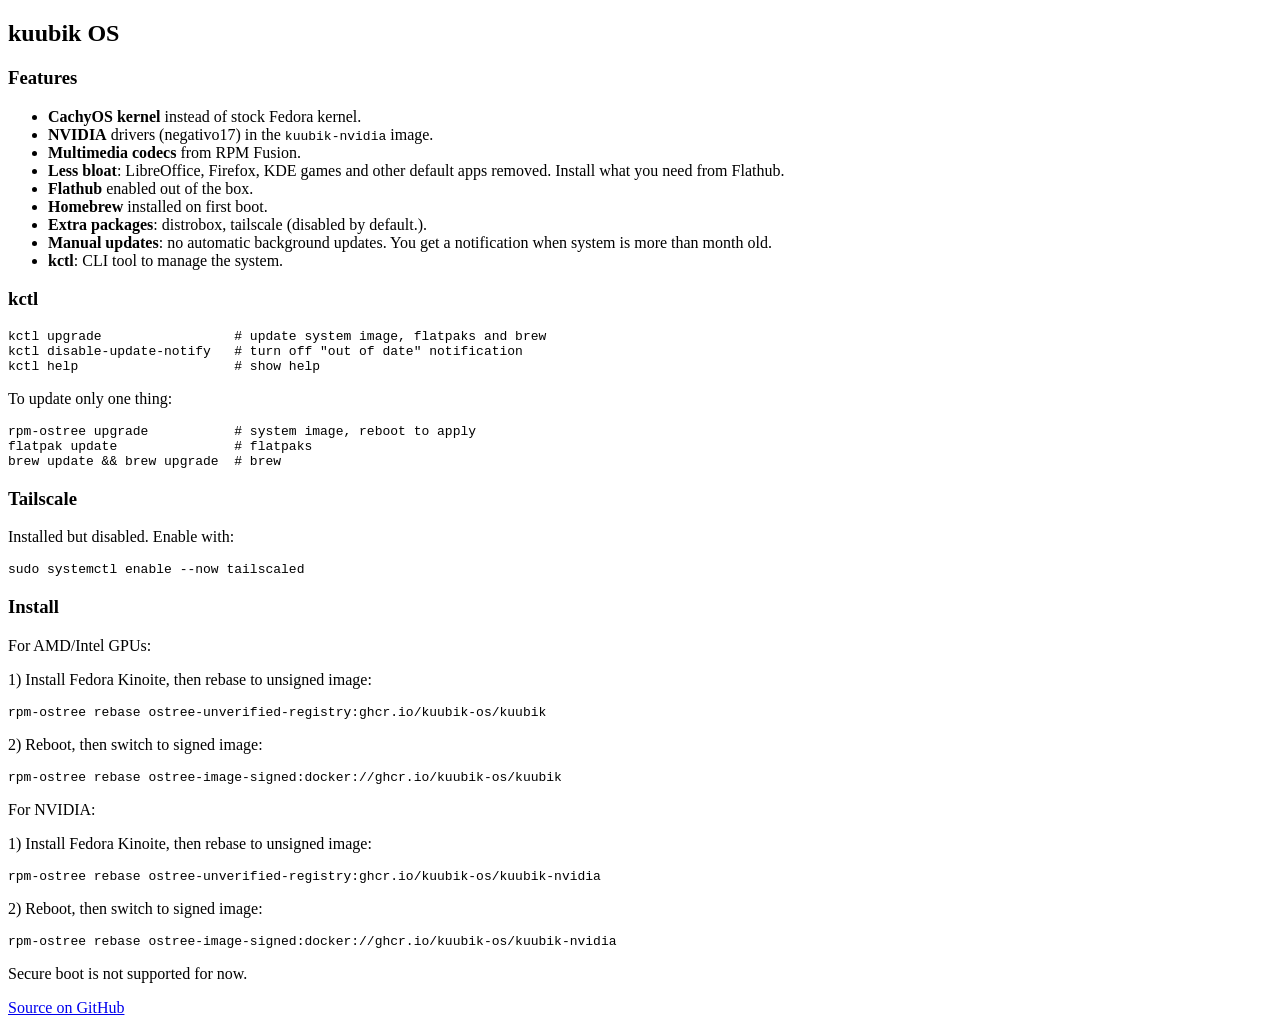
==== index.html @ f0532c1b "Update index.html" ====
<!doctype html>
<html>
  <head>
    <meta charset="utf-8">
    <title>kuubik OS</title>
    <meta name="color-scheme" content="light dark">
  </head>
  <body>
    <h2>kuubik OS</h2>
    <h3>Features</h3>
    <ul>
      <li><b>CachyOS kernel</b> instead of stock Fedora kernel.</li>
      <li><b>NVIDIA</b> drivers (negativo17) in the <code>kuubik-nvidia</code> image.</li>
      <li><b>Multimedia codecs</b> from RPM Fusion.</li>
      <li><b>Less bloat</b>: LibreOffice, Firefox, KDE games and other default apps removed. Install what you need from Flathub.</li>
      <li><b>Flathub</b> enabled out of the box.</li>
      <li><b>Homebrew</b> installed on first boot.</li>
      <li><b>Extra packages</b>: distrobox, tailscale (disabled by default.).</li>
      <li><b>Manual updates</b>: no automatic background updates. You get a notification when system is more than month old.</li>
      <li><b>kctl</b>: CLI tool to manage the system.</li>
    </ul>

    <h3>kctl</h3>
    <pre>kctl upgrade                 # update system image, flatpaks and brew
kctl disable-update-notify   # turn off "out of date" notification
kctl help                    # show help</pre>
    <p>To update only one thing:</p>
    <pre>rpm-ostree upgrade           # system image, reboot to apply
flatpak update               # flatpaks
brew update && brew upgrade  # brew</pre>

    <h3>Tailscale</h3>
    <p>Installed but disabled. Enable with:</p>
    <pre>sudo systemctl enable --now tailscaled</pre>

    <h3>Install</h3>
    <p>For AMD/Intel GPUs: </p>
    <p>1) Install Fedora Kinoite, then rebase to unsigned image:</p>
    <pre>rpm-ostree rebase ostree-unverified-registry:ghcr.io/kuubik-os/kuubik</pre>
    <p>2) Reboot, then switch to signed image:</p>
    <pre>rpm-ostree rebase ostree-image-signed:docker://ghcr.io/kuubik-os/kuubik</pre>
    <p>For NVIDIA: </p>
    <p>1) Install Fedora Kinoite, then rebase to unsigned image:</p>
    <pre>rpm-ostree rebase ostree-unverified-registry:ghcr.io/kuubik-os/kuubik-nvidia</pre>
    <p>2) Reboot, then switch to signed image:</p>
    <pre>rpm-ostree rebase ostree-image-signed:docker://ghcr.io/kuubik-os/kuubik-nvidia</pre>
    
    <p>Secure boot is not supported for now.</p>

    <p><a href="https://github.com/kuubik-os/kuubik">Source on GitHub</a></p>
  </body>
</html>
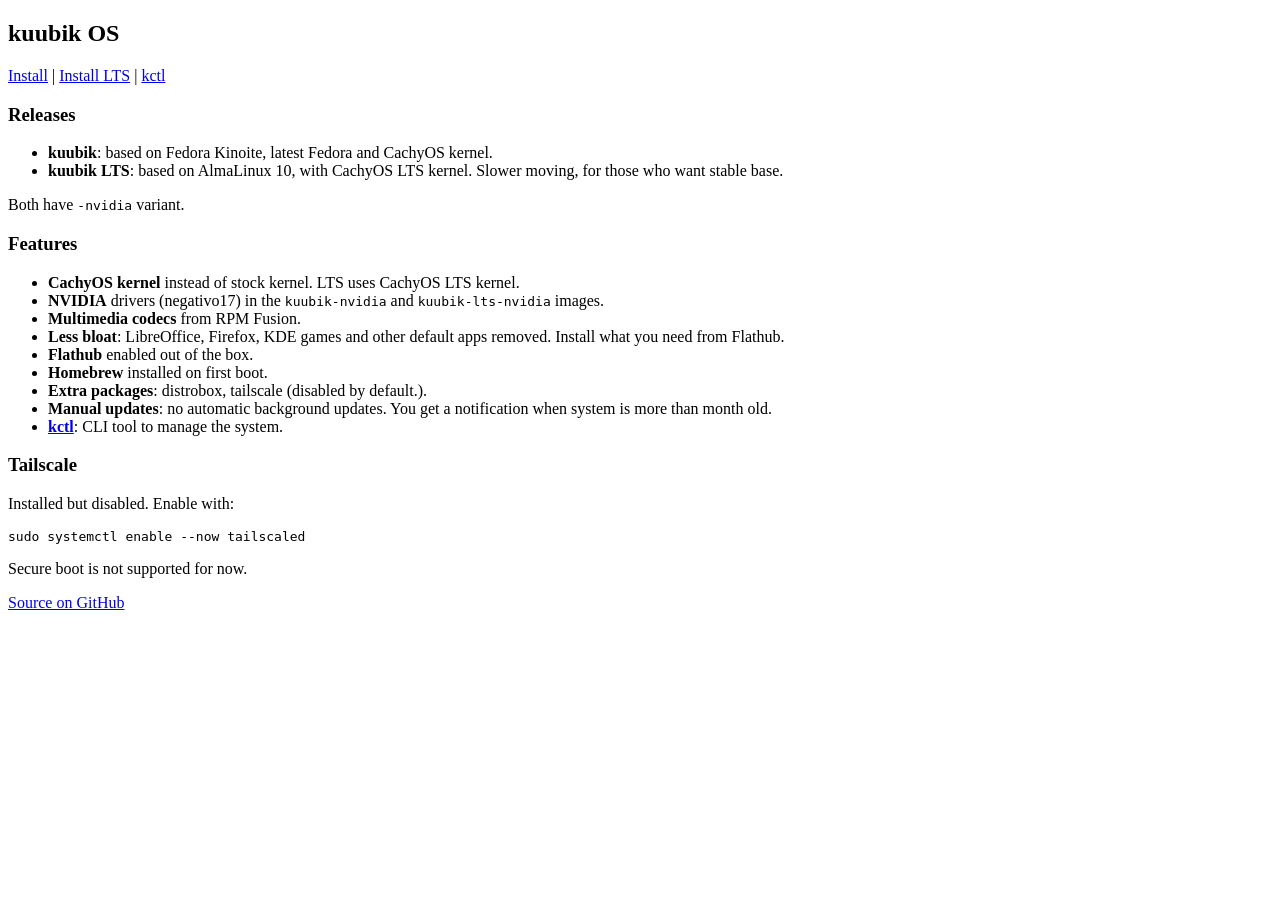
==== commit c3721314: "add lts mention; split to subpages" ====
--- a/index.html
+++ b/index.html
@@ -7,44 +7,32 @@
   </head>
   <body>
     <h2>kuubik OS</h2>
+    <p><a href="install.html">Install</a> | <a href="install-lts.html">Install LTS</a> | <a href="kctl.html">kctl</a></p>
+
+    <h3>Releases</h3>
+    <ul>
+      <li><b>kuubik</b>: based on Fedora Kinoite, latest Fedora and CachyOS kernel.</li>
+      <li><b>kuubik LTS</b>: based on AlmaLinux 10, with CachyOS LTS kernel. Slower moving, for those who want stable base.</li>
+    </ul>
+    <p>Both have <code>-nvidia</code> variant.</p>
+
     <h3>Features</h3>
     <ul>
-      <li><b>CachyOS kernel</b> instead of stock Fedora kernel.</li>
-      <li><b>NVIDIA</b> drivers (negativo17) in the <code>kuubik-nvidia</code> image.</li>
+      <li><b>CachyOS kernel</b> instead of stock kernel. LTS uses CachyOS LTS kernel.</li>
+      <li><b>NVIDIA</b> drivers (negativo17) in the <code>kuubik-nvidia</code> and <code>kuubik-lts-nvidia</code> images.</li>
       <li><b>Multimedia codecs</b> from RPM Fusion.</li>
       <li><b>Less bloat</b>: LibreOffice, Firefox, KDE games and other default apps removed. Install what you need from Flathub.</li>
       <li><b>Flathub</b> enabled out of the box.</li>
       <li><b>Homebrew</b> installed on first boot.</li>
       <li><b>Extra packages</b>: distrobox, tailscale (disabled by default.).</li>
       <li><b>Manual updates</b>: no automatic background updates. You get a notification when system is more than month old.</li>
-      <li><b>kctl</b>: CLI tool to manage the system.</li>
+      <li><b><a href="kctl.html">kctl</a></b>: CLI tool to manage the system.</li>
     </ul>
-
-    <h3>kctl</h3>
-    <pre>kctl upgrade                 # update system image, flatpaks and brew
-kctl disable-update-notify   # turn off "out of date" notification
-kctl help                    # show help</pre>
-    <p>To update only one thing:</p>
-    <pre>rpm-ostree upgrade           # system image, reboot to apply
-flatpak update               # flatpaks
-brew update && brew upgrade  # brew</pre>
 
     <h3>Tailscale</h3>
     <p>Installed but disabled. Enable with:</p>
     <pre>sudo systemctl enable --now tailscaled</pre>
 
-    <h3>Install</h3>
-    <p>For AMD/Intel GPUs: </p>
-    <p>1) Install Fedora Kinoite, then rebase to unsigned image:</p>
-    <pre>rpm-ostree rebase ostree-unverified-registry:ghcr.io/kuubik-os/kuubik</pre>
-    <p>2) Reboot, then switch to signed image:</p>
-    <pre>rpm-ostree rebase ostree-image-signed:docker://ghcr.io/kuubik-os/kuubik</pre>
-    <p>For NVIDIA: </p>
-    <p>1) Install Fedora Kinoite, then rebase to unsigned image:</p>
-    <pre>rpm-ostree rebase ostree-unverified-registry:ghcr.io/kuubik-os/kuubik-nvidia</pre>
-    <p>2) Reboot, then switch to signed image:</p>
-    <pre>rpm-ostree rebase ostree-image-signed:docker://ghcr.io/kuubik-os/kuubik-nvidia</pre>
-    
     <p>Secure boot is not supported for now.</p>
 
     <p><a href="https://github.com/kuubik-os/kuubik">Source on GitHub</a></p>
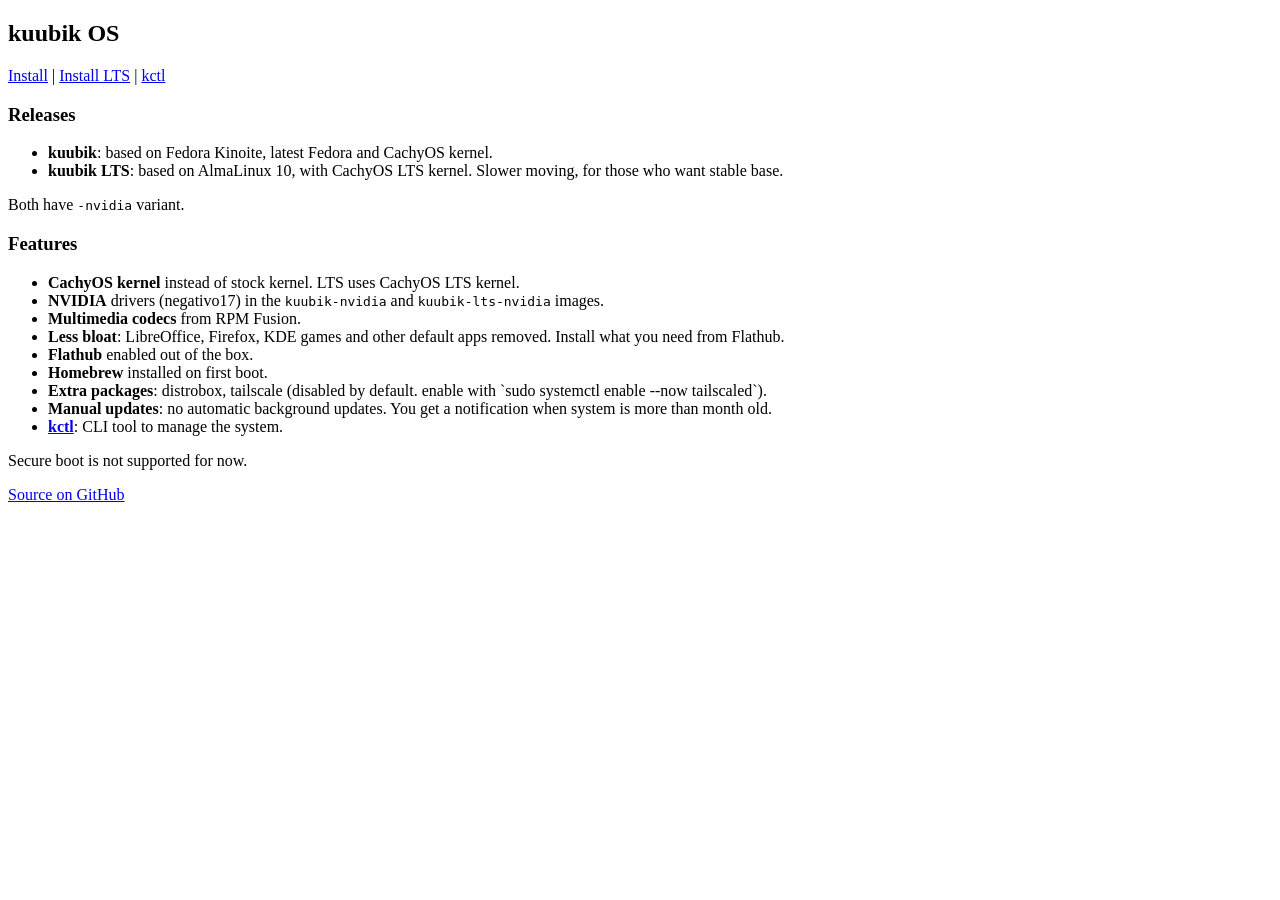
==== commit a24380fb: "remove extra tailscale block" ====
--- a/index.html
+++ b/index.html
@@ -24,14 +24,10 @@
       <li><b>Less bloat</b>: LibreOffice, Firefox, KDE games and other default apps removed. Install what you need from Flathub.</li>
       <li><b>Flathub</b> enabled out of the box.</li>
       <li><b>Homebrew</b> installed on first boot.</li>
-      <li><b>Extra packages</b>: distrobox, tailscale (disabled by default.).</li>
+      <li><b>Extra packages</b>: distrobox, tailscale (disabled by default. enable with `sudo systemctl enable --now tailscaled`).</li>
       <li><b>Manual updates</b>: no automatic background updates. You get a notification when system is more than month old.</li>
       <li><b><a href="kctl.html">kctl</a></b>: CLI tool to manage the system.</li>
     </ul>
-
-    <h3>Tailscale</h3>
-    <p>Installed but disabled. Enable with:</p>
-    <pre>sudo systemctl enable --now tailscaled</pre>
 
     <p>Secure boot is not supported for now.</p>
 
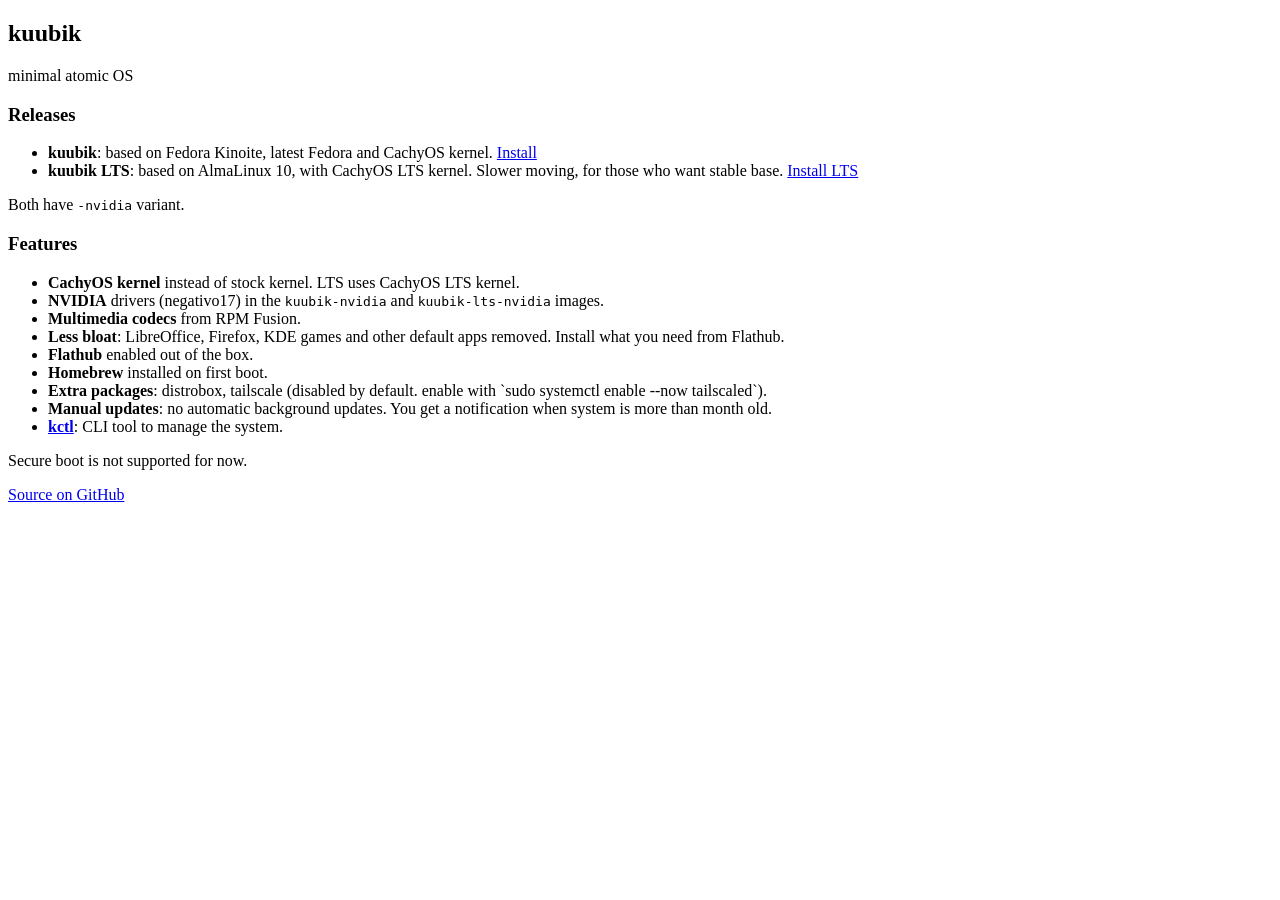
==== commit 41f250bf: "Update index.html" ====
--- a/index.html
+++ b/index.html
@@ -2,17 +2,16 @@
 <html>
   <head>
     <meta charset="utf-8">
-    <title>kuubik OS</title>
+    <title>kuubik</title>
+    <h2>kuubik</h2>
+    <p>minimal atomic OS</p>
     <meta name="color-scheme" content="light dark">
   </head>
   <body>
-    <h2>kuubik OS</h2>
-    <p><a href="install.html">Install</a> | <a href="install-lts.html">Install LTS</a> | <a href="kctl.html">kctl</a></p>
-
     <h3>Releases</h3>
     <ul>
-      <li><b>kuubik</b>: based on Fedora Kinoite, latest Fedora and CachyOS kernel.</li>
-      <li><b>kuubik LTS</b>: based on AlmaLinux 10, with CachyOS LTS kernel. Slower moving, for those who want stable base.</li>
+      <li><b>kuubik</b>: based on Fedora Kinoite, latest Fedora and CachyOS kernel. <a href="install.html">Install</a> </li>
+      <li><b>kuubik LTS</b>: based on AlmaLinux 10, with CachyOS LTS kernel. Slower moving, for those who want stable base. <a href="install-lts.html">Install LTS</a> </li>
     </ul>
     <p>Both have <code>-nvidia</code> variant.</p>
 
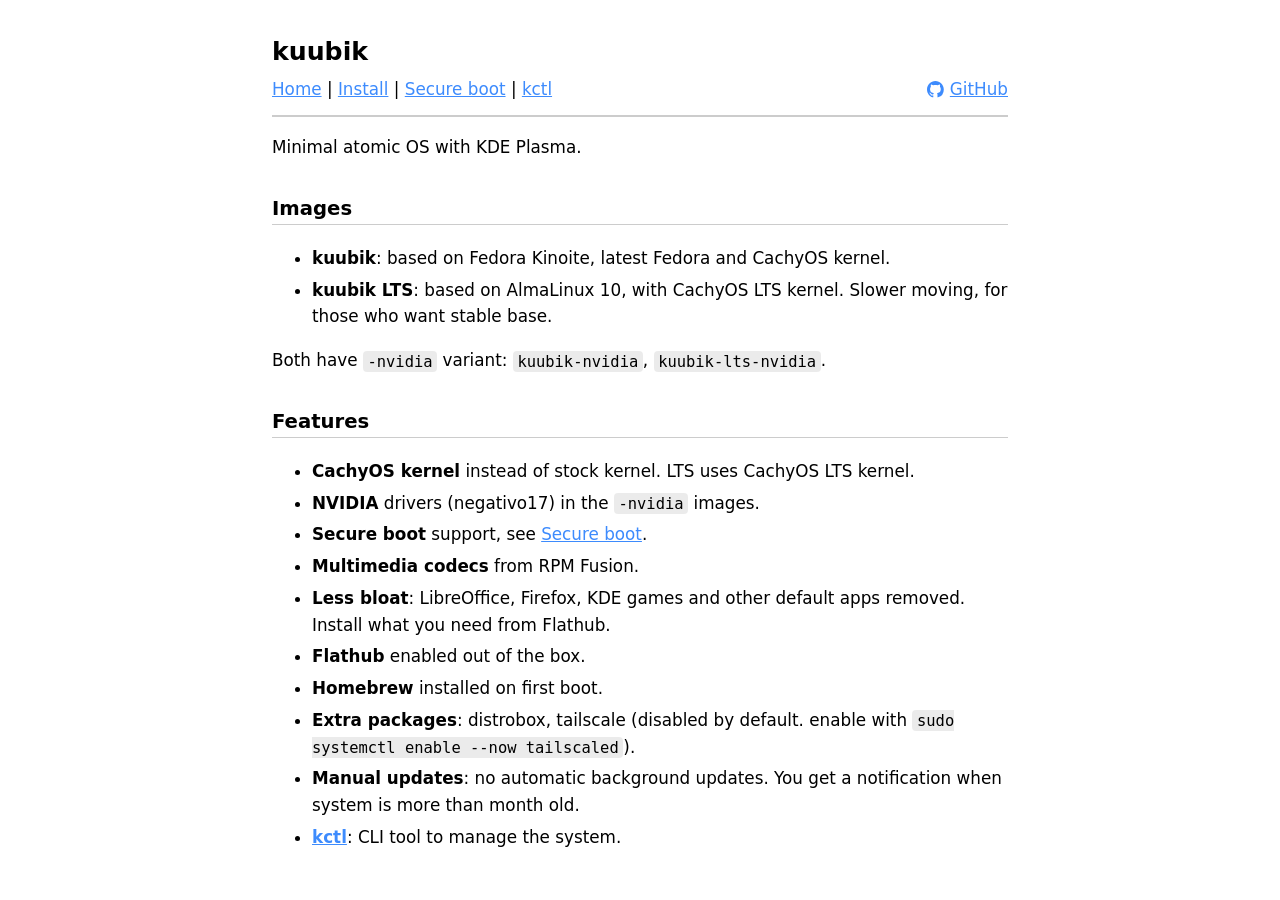
==== commit accdf16d: "sync with OS state; add styling" ====
--- a/index.html
+++ b/index.html
@@ -3,33 +3,36 @@
   <head>
     <meta charset="utf-8">
     <title>kuubik</title>
-    <h2>kuubik</h2>
-    <p>minimal atomic OS</p>
     <meta name="color-scheme" content="light dark">
+    <link rel="stylesheet" href="style.css">
   </head>
   <body>
-    <h3>Releases</h3>
+    <h2>kuubik</h2>
+    <p><span><a href="index.html">Home</a> | <a href="install.html">Install</a> | <a href="secureboot.html">Secure boot</a> | <a href="kctl.html">kctl</a></span>
+      <a class="gh" href="https://github.com/kuubik-os/kuubik"><svg viewBox="0 0 16 16" aria-hidden="true"><path fill="currentColor" d="M8 0C3.58 0 0 3.58 0 8c0 3.54 2.29 6.53 5.47 7.59.4.07.55-.17.55-.38 0-.19-.01-.82-.01-1.49-2.01.37-2.53-.49-2.69-.94-.09-.23-.48-.94-.82-1.13-.28-.15-.68-.52-.01-.53.63-.01 1.08.58 1.23.82.72 1.21 1.87.87 2.33.66.07-.52.28-.87.51-1.07-1.78-.2-3.64-.89-3.64-3.95 0-.87.31-1.59.82-2.15-.08-.2-.36-1.02.08-2.12 0 0 .67-.21 2.2.82.64-.18 1.32-.27 2-.27.68 0 1.36.09 2 .27 1.53-1.04 2.2-.82 2.2-.82.44 1.1.16 1.92.08 2.12.51.56.82 1.27.82 2.15 0 3.07-1.87 3.75-3.65 3.95.29.25.54.73.54 1.48 0 1.07-.01 1.93-.01 2.2 0 .21.15.46.55.38A8.013 8.013 0 0016 8c0-4.42-3.58-8-8-8z"/></svg>GitHub</a>
+    </p>
+
+    <p>Minimal atomic OS with KDE Plasma.</p>
+
+    <h3>Images</h3>
     <ul>
-      <li><b>kuubik</b>: based on Fedora Kinoite, latest Fedora and CachyOS kernel. <a href="install.html">Install</a> </li>
-      <li><b>kuubik LTS</b>: based on AlmaLinux 10, with CachyOS LTS kernel. Slower moving, for those who want stable base. <a href="install-lts.html">Install LTS</a> </li>
+      <li><b>kuubik</b>: based on Fedora Kinoite, latest Fedora and CachyOS kernel.</li>
+      <li><b>kuubik LTS</b>: based on AlmaLinux 10, with CachyOS LTS kernel. Slower moving, for those who want stable base.</li>
     </ul>
-    <p>Both have <code>-nvidia</code> variant.</p>
+    <p>Both have <code>-nvidia</code> variant: <code>kuubik-nvidia</code>, <code>kuubik-lts-nvidia</code>.</p>
 
     <h3>Features</h3>
     <ul>
       <li><b>CachyOS kernel</b> instead of stock kernel. LTS uses CachyOS LTS kernel.</li>
-      <li><b>NVIDIA</b> drivers (negativo17) in the <code>kuubik-nvidia</code> and <code>kuubik-lts-nvidia</code> images.</li>
+      <li><b>NVIDIA</b> drivers (negativo17) in the <code>-nvidia</code> images.</li>
+      <li><b>Secure boot</b> support, see <a href="secureboot.html">Secure boot</a>.</li>
       <li><b>Multimedia codecs</b> from RPM Fusion.</li>
       <li><b>Less bloat</b>: LibreOffice, Firefox, KDE games and other default apps removed. Install what you need from Flathub.</li>
       <li><b>Flathub</b> enabled out of the box.</li>
       <li><b>Homebrew</b> installed on first boot.</li>
-      <li><b>Extra packages</b>: distrobox, tailscale (disabled by default. enable with `sudo systemctl enable --now tailscaled`).</li>
+      <li><b>Extra packages</b>: distrobox, tailscale (disabled by default. enable with <code>sudo systemctl enable --now tailscaled</code>).</li>
       <li><b>Manual updates</b>: no automatic background updates. You get a notification when system is more than month old.</li>
       <li><b><a href="kctl.html">kctl</a></b>: CLI tool to manage the system.</li>
     </ul>
-
-    <p>Secure boot is not supported for now.</p>
-
-    <p><a href="https://github.com/kuubik-os/kuubik">Source on GitHub</a></p>
   </body>
 </html>
--- a/style.css
+++ b/style.css
@@ -0,0 +1,21 @@
+body {
+  max-width: 46rem;
+  margin: 2rem auto;
+  padding: 0 1rem;
+  font-family: system-ui, -apple-system, "Segoe UI", "Noto Sans", sans-serif;
+  font-size: 1.05rem;
+  line-height: 1.6;
+}
+h2 { margin-bottom: 0.25rem; }
+/* link bar under the page title */
+h2 + p { display: flex; justify-content: space-between; align-items: center; margin-top: 0; padding-bottom: 0.75rem; border-bottom: 2px solid color-mix(in srgb, currentColor 20%, transparent); }
+h3 { margin-top: 2rem; border-bottom: 1px solid color-mix(in srgb, currentColor 20%, transparent); }
+a { color: #3d8bfd; }
+li { margin: 0.3rem 0; }
+code, pre { font-family: ui-monospace, "Cascadia Code", "JetBrains Mono", monospace; font-size: 0.92em; }
+code, pre { background: color-mix(in srgb, currentColor 8%, transparent); border-radius: 4px; }
+code { padding: 0.1em 0.3em; }
+pre { padding: 0.8rem 1rem; overflow-x: auto; }
+pre code { padding: 0; background: none; }
+.gh { display: inline-flex; align-items: center; gap: 0.35em; }
+.gh svg { width: 1em; height: 1em; }
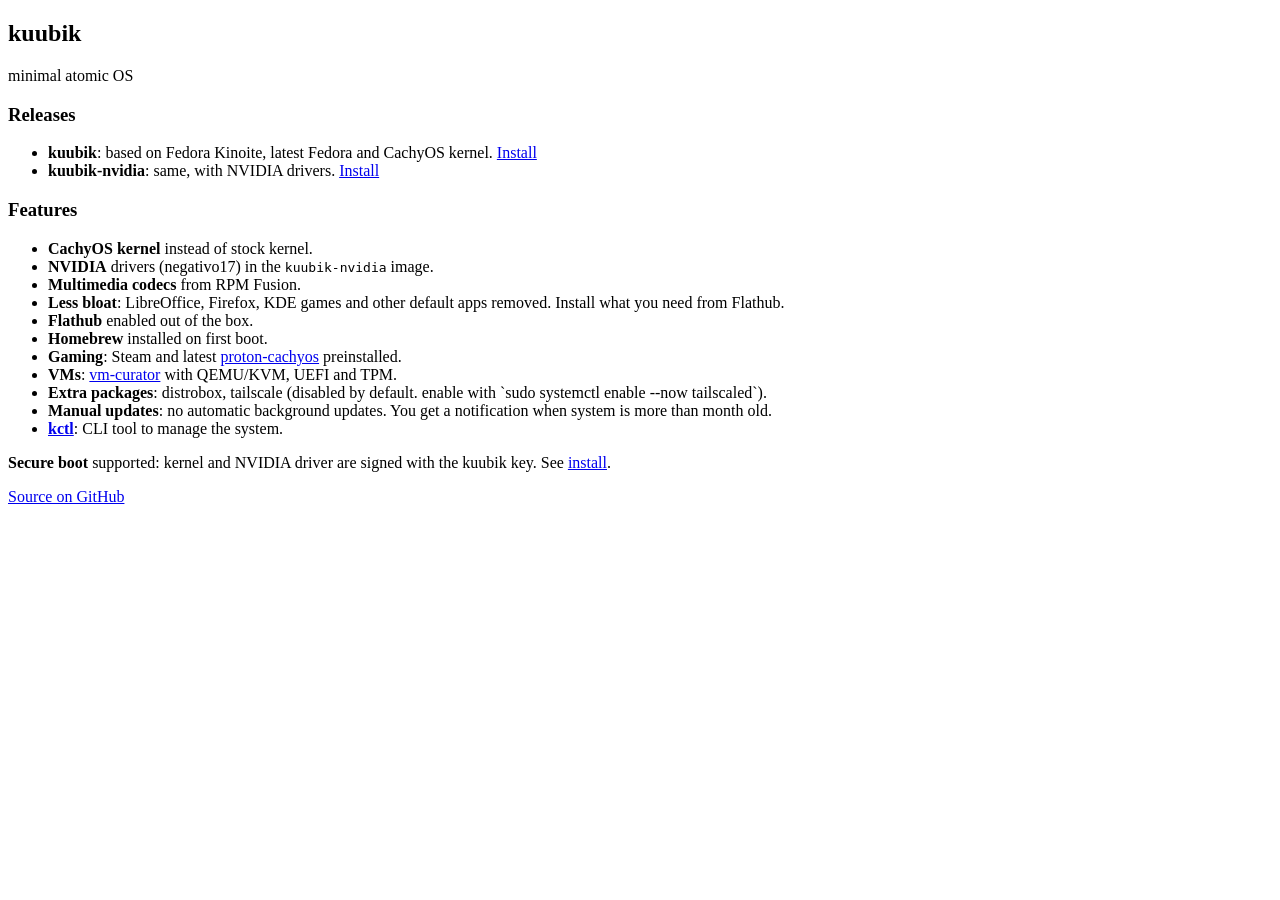
==== commit fa9f84da: "update website data" ====
--- a/index.html
+++ b/index.html
@@ -3,36 +3,34 @@
   <head>
     <meta charset="utf-8">
     <title>kuubik</title>
+    <h2>kuubik</h2>
+    <p>minimal atomic OS</p>
     <meta name="color-scheme" content="light dark">
-    <link rel="stylesheet" href="style.css">
   </head>
   <body>
-    <h2>kuubik</h2>
-    <p><span><a href="index.html">Home</a> | <a href="install.html">Install</a> | <a href="secureboot.html">Secure boot</a> | <a href="kctl.html">kctl</a></span>
-      <a class="gh" href="https://github.com/kuubik-os/kuubik"><svg viewBox="0 0 16 16" aria-hidden="true"><path fill="currentColor" d="M8 0C3.58 0 0 3.58 0 8c0 3.54 2.29 6.53 5.47 7.59.4.07.55-.17.55-.38 0-.19-.01-.82-.01-1.49-2.01.37-2.53-.49-2.69-.94-.09-.23-.48-.94-.82-1.13-.28-.15-.68-.52-.01-.53.63-.01 1.08.58 1.23.82.72 1.21 1.87.87 2.33.66.07-.52.28-.87.51-1.07-1.78-.2-3.64-.89-3.64-3.95 0-.87.31-1.59.82-2.15-.08-.2-.36-1.02.08-2.12 0 0 .67-.21 2.2.82.64-.18 1.32-.27 2-.27.68 0 1.36.09 2 .27 1.53-1.04 2.2-.82 2.2-.82.44 1.1.16 1.92.08 2.12.51.56.82 1.27.82 2.15 0 3.07-1.87 3.75-3.65 3.95.29.25.54.73.54 1.48 0 1.07-.01 1.93-.01 2.2 0 .21.15.46.55.38A8.013 8.013 0 0016 8c0-4.42-3.58-8-8-8z"/></svg>GitHub</a>
-    </p>
-
-    <p>Minimal atomic OS with KDE Plasma.</p>
-
-    <h3>Images</h3>
+    <h3>Releases</h3>
     <ul>
-      <li><b>kuubik</b>: based on Fedora Kinoite, latest Fedora and CachyOS kernel.</li>
-      <li><b>kuubik LTS</b>: based on AlmaLinux 10, with CachyOS LTS kernel. Slower moving, for those who want stable base.</li>
+      <li><b>kuubik</b>: based on Fedora Kinoite, latest Fedora and CachyOS kernel. <a href="install.html">Install</a> </li>
+      <li><b>kuubik-nvidia</b>: same, with NVIDIA drivers. <a href="install.html">Install</a> </li>
     </ul>
-    <p>Both have <code>-nvidia</code> variant: <code>kuubik-nvidia</code>, <code>kuubik-lts-nvidia</code>.</p>
 
     <h3>Features</h3>
     <ul>
-      <li><b>CachyOS kernel</b> instead of stock kernel. LTS uses CachyOS LTS kernel.</li>
-      <li><b>NVIDIA</b> drivers (negativo17) in the <code>-nvidia</code> images.</li>
-      <li><b>Secure boot</b> support, see <a href="secureboot.html">Secure boot</a>.</li>
+      <li><b>CachyOS kernel</b> instead of stock kernel.</li>
+      <li><b>NVIDIA</b> drivers (negativo17) in the <code>kuubik-nvidia</code> image.</li>
       <li><b>Multimedia codecs</b> from RPM Fusion.</li>
       <li><b>Less bloat</b>: LibreOffice, Firefox, KDE games and other default apps removed. Install what you need from Flathub.</li>
       <li><b>Flathub</b> enabled out of the box.</li>
       <li><b>Homebrew</b> installed on first boot.</li>
-      <li><b>Extra packages</b>: distrobox, tailscale (disabled by default. enable with <code>sudo systemctl enable --now tailscaled</code>).</li>
+      <li><b>Gaming</b>: Steam and latest <a href="https://github.com/CachyOS/proton-cachyos">proton-cachyos</a> preinstalled.</li>
+      <li><b>VMs</b>: <a href="https://github.com/mroboff/vm-curator">vm-curator</a> with QEMU/KVM, UEFI and TPM.</li>
+      <li><b>Extra packages</b>: distrobox, tailscale (disabled by default. enable with `sudo systemctl enable --now tailscaled`).</li>
       <li><b>Manual updates</b>: no automatic background updates. You get a notification when system is more than month old.</li>
       <li><b><a href="kctl.html">kctl</a></b>: CLI tool to manage the system.</li>
     </ul>
+
+    <p><b>Secure boot</b> supported: kernel and NVIDIA driver are signed with the kuubik key. See <a href="install.html#secure-boot">install</a>.</p>
+
+    <p><a href="https://github.com/kuubik-os/kuubik">Source on GitHub</a></p>
   </body>
 </html>
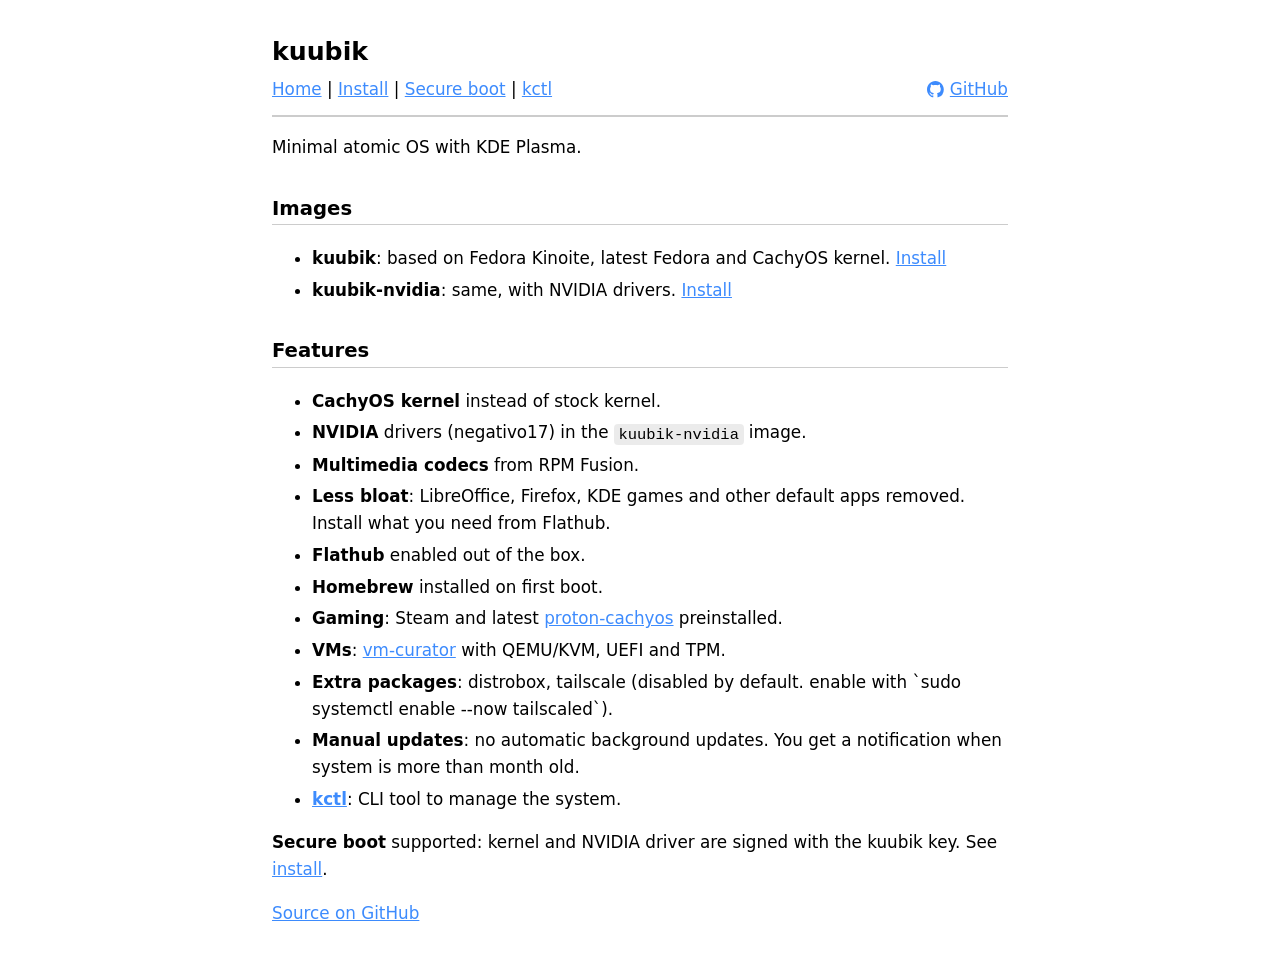
==== commit 61a5173c: "Merge branch 'main' of github.com:kuubik-os/kuubik-os.github.io" ====
--- a/index.html
+++ b/index.html
@@ -3,12 +3,18 @@
   <head>
     <meta charset="utf-8">
     <title>kuubik</title>
-    <h2>kuubik</h2>
-    <p>minimal atomic OS</p>
     <meta name="color-scheme" content="light dark">
+    <link rel="stylesheet" href="style.css">
   </head>
   <body>
-    <h3>Releases</h3>
+    <h2>kuubik</h2>
+    <p><span><a href="index.html">Home</a> | <a href="install.html">Install</a> | <a href="secureboot.html">Secure boot</a> | <a href="kctl.html">kctl</a></span>
+      <a class="gh" href="https://github.com/kuubik-os/kuubik"><svg viewBox="0 0 16 16" aria-hidden="true"><path fill="currentColor" d="M8 0C3.58 0 0 3.58 0 8c0 3.54 2.29 6.53 5.47 7.59.4.07.55-.17.55-.38 0-.19-.01-.82-.01-1.49-2.01.37-2.53-.49-2.69-.94-.09-.23-.48-.94-.82-1.13-.28-.15-.68-.52-.01-.53.63-.01 1.08.58 1.23.82.72 1.21 1.87.87 2.33.66.07-.52.28-.87.51-1.07-1.78-.2-3.64-.89-3.64-3.95 0-.87.31-1.59.82-2.15-.08-.2-.36-1.02.08-2.12 0 0 .67-.21 2.2.82.64-.18 1.32-.27 2-.27.68 0 1.36.09 2 .27 1.53-1.04 2.2-.82 2.2-.82.44 1.1.16 1.92.08 2.12.51.56.82 1.27.82 2.15 0 3.07-1.87 3.75-3.65 3.95.29.25.54.73.54 1.48 0 1.07-.01 1.93-.01 2.2 0 .21.15.46.55.38A8.013 8.013 0 0016 8c0-4.42-3.58-8-8-8z"/></svg>GitHub</a>
+    </p>
+
+    <p>Minimal atomic OS with KDE Plasma.</p>
+
+    <h3>Images</h3>
     <ul>
       <li><b>kuubik</b>: based on Fedora Kinoite, latest Fedora and CachyOS kernel. <a href="install.html">Install</a> </li>
       <li><b>kuubik-nvidia</b>: same, with NVIDIA drivers. <a href="install.html">Install</a> </li>
--- a/style.css
+++ b/style.css
@@ -0,0 +1,21 @@
+body {
+  max-width: 46rem;
+  margin: 2rem auto;
+  padding: 0 1rem;
+  font-family: system-ui, -apple-system, "Segoe UI", "Noto Sans", sans-serif;
+  font-size: 1.05rem;
+  line-height: 1.6;
+}
+h2 { margin-bottom: 0.25rem; }
+/* link bar under the page title */
+h2 + p { display: flex; justify-content: space-between; align-items: center; margin-top: 0; padding-bottom: 0.75rem; border-bottom: 2px solid color-mix(in srgb, currentColor 20%, transparent); }
+h3 { margin-top: 2rem; border-bottom: 1px solid color-mix(in srgb, currentColor 20%, transparent); }
+a { color: #3d8bfd; }
+li { margin: 0.3rem 0; }
+code, pre { font-family: ui-monospace, "Cascadia Code", "JetBrains Mono", monospace; font-size: 0.92em; }
+code, pre { background: color-mix(in srgb, currentColor 8%, transparent); border-radius: 4px; }
+code { padding: 0.1em 0.3em; }
+pre { padding: 0.8rem 1rem; overflow-x: auto; }
+pre code { padding: 0; background: none; }
+.gh { display: inline-flex; align-items: center; gap: 0.35em; }
+.gh svg { width: 1em; height: 1em; }
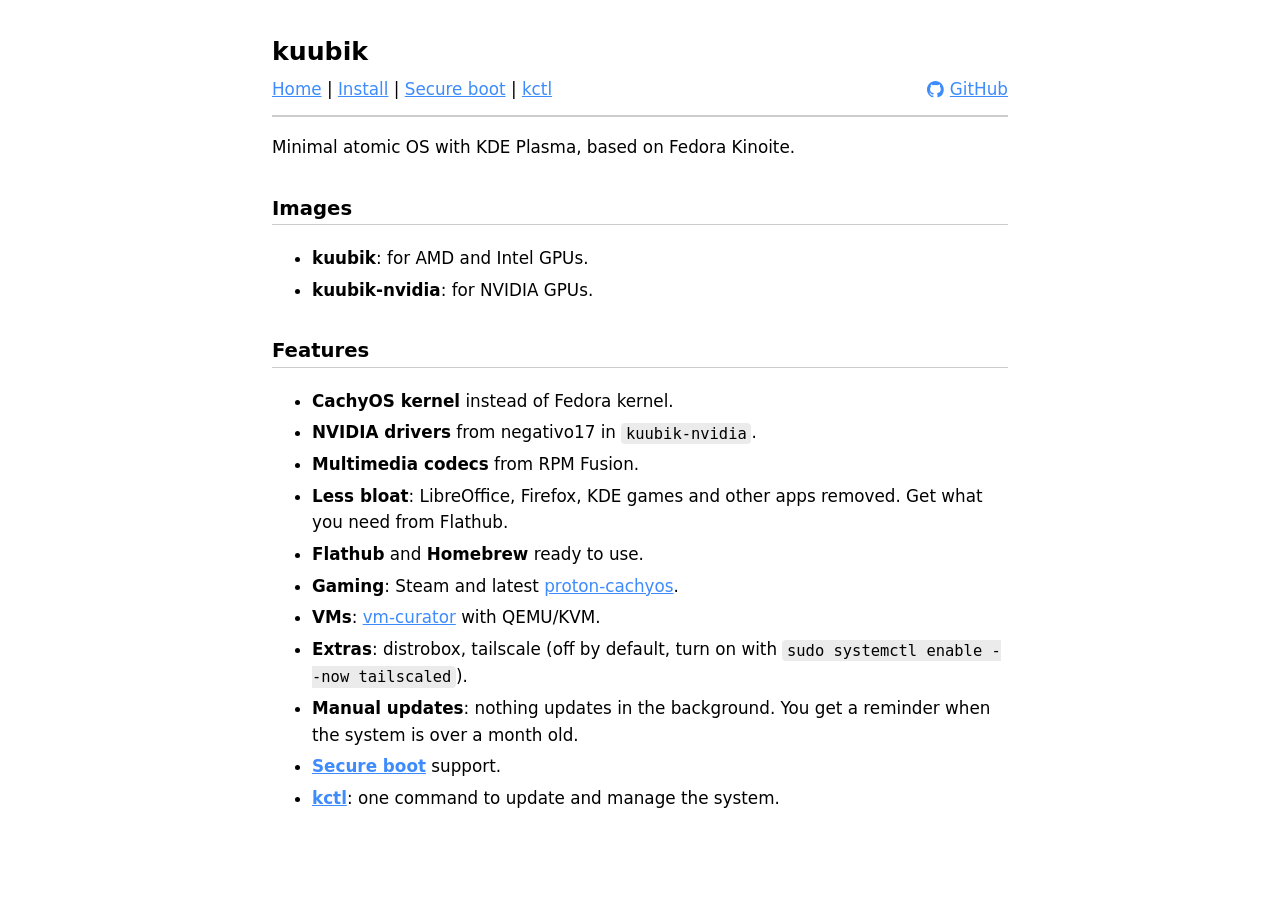
==== commit 41b6eac9: "update UI" ====
--- a/index.html
+++ b/index.html
@@ -8,35 +8,31 @@
   </head>
   <body>
     <h2>kuubik</h2>
-    <p><span><a href="index.html">Home</a> | <a href="install.html">Install</a> | <a href="secureboot.html">Secure boot</a> | <a href="kctl.html">kctl</a></span>
+    <nav><span><a href="index.html">Home</a> | <a href="install.html">Install</a> | <a href="secureboot.html">Secure boot</a> | <a href="kctl.html">kctl</a></span>
       <a class="gh" href="https://github.com/kuubik-os/kuubik"><svg viewBox="0 0 16 16" aria-hidden="true"><path fill="currentColor" d="M8 0C3.58 0 0 3.58 0 8c0 3.54 2.29 6.53 5.47 7.59.4.07.55-.17.55-.38 0-.19-.01-.82-.01-1.49-2.01.37-2.53-.49-2.69-.94-.09-.23-.48-.94-.82-1.13-.28-.15-.68-.52-.01-.53.63-.01 1.08.58 1.23.82.72 1.21 1.87.87 2.33.66.07-.52.28-.87.51-1.07-1.78-.2-3.64-.89-3.64-3.95 0-.87.31-1.59.82-2.15-.08-.2-.36-1.02.08-2.12 0 0 .67-.21 2.2.82.64-.18 1.32-.27 2-.27.68 0 1.36.09 2 .27 1.53-1.04 2.2-.82 2.2-.82.44 1.1.16 1.92.08 2.12.51.56.82 1.27.82 2.15 0 3.07-1.87 3.75-3.65 3.95.29.25.54.73.54 1.48 0 1.07-.01 1.93-.01 2.2 0 .21.15.46.55.38A8.013 8.013 0 0016 8c0-4.42-3.58-8-8-8z"/></svg>GitHub</a>
-    </p>
+    </nav>
 
-    <p>Minimal atomic OS with KDE Plasma.</p>
+    <p>Minimal atomic OS with KDE Plasma, based on Fedora Kinoite.</p>
 
     <h3>Images</h3>
     <ul>
-      <li><b>kuubik</b>: based on Fedora Kinoite, latest Fedora and CachyOS kernel. <a href="install.html">Install</a> </li>
-      <li><b>kuubik-nvidia</b>: same, with NVIDIA drivers. <a href="install.html">Install</a> </li>
+      <li><b>kuubik</b>: for AMD and Intel GPUs.</li>
+      <li><b>kuubik-nvidia</b>: for NVIDIA GPUs.</li>
     </ul>
 
     <h3>Features</h3>
     <ul>
-      <li><b>CachyOS kernel</b> instead of stock kernel.</li>
-      <li><b>NVIDIA</b> drivers (negativo17) in the <code>kuubik-nvidia</code> image.</li>
+      <li><b>CachyOS kernel</b> instead of Fedora kernel.</li>
+      <li><b>NVIDIA drivers</b> from negativo17 in <code>kuubik-nvidia</code>.</li>
       <li><b>Multimedia codecs</b> from RPM Fusion.</li>
-      <li><b>Less bloat</b>: LibreOffice, Firefox, KDE games and other default apps removed. Install what you need from Flathub.</li>
-      <li><b>Flathub</b> enabled out of the box.</li>
-      <li><b>Homebrew</b> installed on first boot.</li>
-      <li><b>Gaming</b>: Steam and latest <a href="https://github.com/CachyOS/proton-cachyos">proton-cachyos</a> preinstalled.</li>
-      <li><b>VMs</b>: <a href="https://github.com/mroboff/vm-curator">vm-curator</a> with QEMU/KVM, UEFI and TPM.</li>
-      <li><b>Extra packages</b>: distrobox, tailscale (disabled by default. enable with `sudo systemctl enable --now tailscaled`).</li>
-      <li><b>Manual updates</b>: no automatic background updates. You get a notification when system is more than month old.</li>
-      <li><b><a href="kctl.html">kctl</a></b>: CLI tool to manage the system.</li>
+      <li><b>Less bloat</b>: LibreOffice, Firefox, KDE games and other apps removed. Get what you need from Flathub.</li>
+      <li><b>Flathub</b> and <b>Homebrew</b> ready to use.</li>
+      <li><b>Gaming</b>: Steam and latest <a href="https://github.com/CachyOS/proton-cachyos">proton-cachyos</a>.</li>
+      <li><b>VMs</b>: <a href="https://github.com/mroboff/vm-curator">vm-curator</a> with QEMU/KVM.</li>
+      <li><b>Extras</b>: distrobox, tailscale (off by default, turn on with <code>sudo systemctl enable --now tailscaled</code>).</li>
+      <li><b>Manual updates</b>: nothing updates in the background. You get a reminder when the system is over a month old.</li>
+      <li><b><a href="secureboot.html">Secure boot</a></b> support.</li>
+      <li><b><a href="kctl.html">kctl</a></b>: one command to update and manage the system.</li>
     </ul>
-
-    <p><b>Secure boot</b> supported: kernel and NVIDIA driver are signed with the kuubik key. See <a href="install.html#secure-boot">install</a>.</p>
-
-    <p><a href="https://github.com/kuubik-os/kuubik">Source on GitHub</a></p>
   </body>
 </html>
--- a/style.css
+++ b/style.css
@@ -7,8 +7,7 @@
   line-height: 1.6;
 }
 h2 { margin-bottom: 0.25rem; }
-/* link bar under the page title */
-h2 + p { display: flex; justify-content: space-between; align-items: center; margin-top: 0; padding-bottom: 0.75rem; border-bottom: 2px solid color-mix(in srgb, currentColor 20%, transparent); }
+nav { display: flex; justify-content: space-between; align-items: center; margin-bottom: 1rem; padding-bottom: 0.75rem; border-bottom: 2px solid color-mix(in srgb, currentColor 20%, transparent); }
 h3 { margin-top: 2rem; border-bottom: 1px solid color-mix(in srgb, currentColor 20%, transparent); }
 a { color: #3d8bfd; }
 li { margin: 0.3rem 0; }
@@ -16,6 +15,5 @@
 code, pre { background: color-mix(in srgb, currentColor 8%, transparent); border-radius: 4px; }
 code { padding: 0.1em 0.3em; }
 pre { padding: 0.8rem 1rem; overflow-x: auto; }
-pre code { padding: 0; background: none; }
 .gh { display: inline-flex; align-items: center; gap: 0.35em; }
 .gh svg { width: 1em; height: 1em; }
